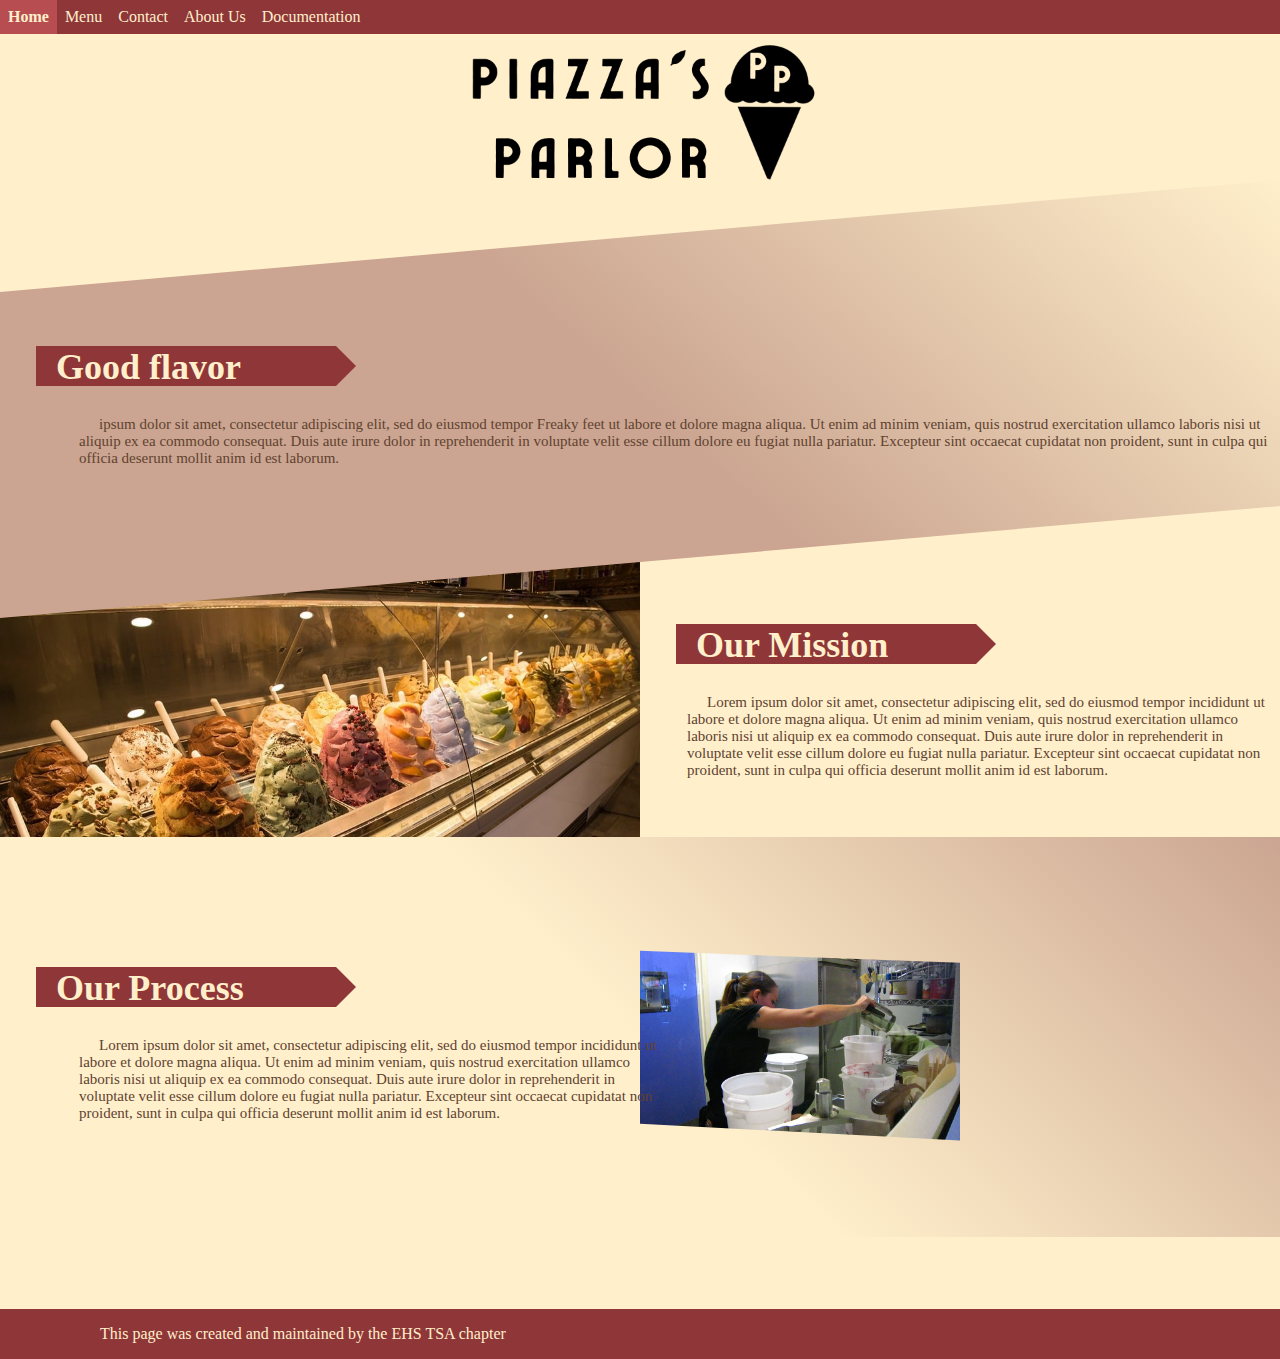
==== index.html @ 9db247d2 "Added logos to pages (and various improvements)" ====
<!DOCTYPE html>
<html>
  <head>
      <meta charset="UTF-8">
      <meta name="viewport" content="width=device-width, initial-scale=1.0">
      <link rel="stylesheet" href="index.css">
      <title>Home</title>
  </head>
  <body>
    <div class="navbar">
      <a href="index.html" style = "background: #b74d51; color: #FFEFCB; font-weight: bold;">Home</a>
      <a href="menu.html">Menu</a>
      <a href="contact.html">Contact</a>
      <a href="about_us.html">About Us</a>
      <a href="documentation.html">Documentation</a>
    </div>

    <br>
    <br>
    <center>
    <img id= "logo" src="index.PNG">
    </center>
    <br>
    <br>

    <!--Talks about what we are, how dedicated we are to our craft, where we are based etc...-->
    <!--Need a better name for the section other than GOOD FLAVOR lol-->
    <section class="diagonal">
      <div class="wrapper">

        <h2 class="section-title">Good flavor</h2>
        <p> ipsum dolor sit amet, consectetur adipiscing elit, sed do eiusmod tempor Freaky feet ut labore et dolore magna aliqua. Ut enim ad minim veniam, quis nostrud exercitation ullamco laboris nisi ut aliquip ex ea commodo consequat. Duis aute irure dolor in reprehenderit in voluptate velit esse cillum dolore eu fugiat nulla pariatur. Excepteur sint occaecat cupidatat non proident, sunt in culpa qui officia deserunt mollit anim id est laborum.</p>

      </div>
    </section>

    <img id= "gelato_B" src="gelato_B.jpg">


    <br>
    <br>
    <br>
    <br>
    <br>
    <br>
    <br>
    <br>
    <br>
    <!--Our mission section. Needs to sound professional-->
    <!--I had yet to really figure out how I wanted to do spacing when I did this part so LEAVE THE BREAKLINES PLEASE-->
    <div id="mission">
      <h2 class="section-title">Our Mission</h2>
      <p>Lorem ipsum dolor sit amet, consectetur adipiscing elit, sed do eiusmod tempor incididunt ut labore et dolore magna aliqua. Ut enim ad minim veniam, quis nostrud exercitation ullamco laboris nisi ut aliquip ex ea commodo consequat. Duis aute irure dolor in reprehenderit in voluptate velit esse cillum dolore eu fugiat nulla pariatur. Excepteur sint occaecat cupidatat non proident, sunt in culpa qui officia deserunt mollit anim id est laborum.</p>
    </div>

    <br>
    <br>
    <br>
    <br>
    <br>
    <br>
    <br>
    <br>
    
    <!--Talk about how vegan gelato is actually made, see the recipe sheet-->
    <div id="process">
      <h2 class="section-title">Our Process</h2>
      <p>Lorem ipsum dolor sit amet, consectetur adipiscing elit, sed do eiusmod tempor incididunt ut labore et dolore magna aliqua. Ut enim ad minim veniam, quis nostrud exercitation ullamco laboris nisi ut aliquip ex ea commodo consequat. Duis aute irure dolor in reprehenderit in voluptate velit esse cillum dolore eu fugiat nulla pariatur. Excepteur sint occaecat cupidatat non proident, sunt in culpa qui officia deserunt mollit anim id est laborum.</p>
    </div>
    <!--Yes this is badly done, no I will not change it-->
    <section class="diagonal_B">
      <div class="wrapper">
        <img id="process_img" class="box" src="process.jpg">
      </div>
    </section>

    <br>
    <br>
    <br>
    <br>

    <footer>
      <p>This page was created and maintained by the EHS TSA chapter</p>
    </footer>
  </body>
</html>
---- index.css ----
/* The navigation bar */
.navbar {
  overflow: hidden;
  background-color: #8f3639;
  position: fixed;
  top: 0;
  width: 100%;
  z-index: 3; 
}
  
/* Links inside the navbar */
.navbar a {
  float: left;
  
  color: #FFEFCB;
  padding: 0.5em 0.5em;
  text-decoration: none;
  font-size: 1em;

}
  
/* Change background on mouse-over */
.navbar a:hover {
  background: #b74d51;
  color: #FFEFCB;
  font-weight: bold;
}

/* removes all the fancy styling from links */
a:link { 
  text-decoration: none; 
} 
a:visited { 
  text-decoration: none; 
} 
a:hover { 
  text-decoration: none; 
} 
a:active { 
  text-decoration: none; 
}

body {
  background-color: #FFEFCB;
  margin: 0;

}

p {
  font-size: 15px;
  text-indent: 20px;
  color: #604230;
  padding-left: 5%;
  max-width:1300px;
  word-wrap:normal;
  margin-left: 1em;
}

h3 {

  text-indent: 20px;
  color: #604230;
  padding-left: 5%;
  max-width:1300px;
  word-wrap:normal;
  margin-left: 1em;

}

h1 {
  text-align: center;
  text-indent: 20px;
  font-size: 35px;
  color: #604230;
  margin-left: 1em;
}

h2 {
  text-indent: 20px;
  color: #604230;
  margin-left: 1em;
}

section {
  padding-block: 5rem;
}

/*diagonal streak*/
.diagonal {
  z-index: 1; 
  --skew-angle: -5deg;
  --background: linear-gradient( 45deg, #CBA591, #CBA591,#FFEFCB);

  position: relative;
  isolation: isolate;
}

.diagonal::after {
  content: '';
  background: var(--background);
  position: absolute;
  z-index: -1;
  inset: 0;
  transform: skewY(var(--skew-angle));
}

.section-title {
  width: 300px;
  height: 40px;
  position: relative;
  background: #8f3639;
  color: #FFEFCB;
  font-size: 2.25rem;
}

.section-title:before {
  content: "";
  position: absolute;
  right: -20px;
  bottom: 0;
  width: 0;
  height: 0;
  border-left: 20px solid #8f3639;
  border-top: 20px solid transparent;
  border-bottom: 20px solid transparent;
}
  
footer p {
  background-color: #8f3639;
  width: 100%;
  color: #FFEFCB;
  font-size: 1em;
}

footer {
  overflow: hidden;
  background-color: #8f3639;
  width: 100%;
}

#logo{
  width: 50%;
  height: 50%;
  border: none;
}

#gelato_B {
  z-index: -5; 
  margin-top: 0px;
  display: block;
  margin-left: 0%;
  margin-right: 0%;
  width: 50%;
  height: 50%;
  position: absolute;

}

#mission {
  display: block;
  margin-left: 50%;
  margin-right: 0%;
  margin-top: -130px;
  
}

#process_img {
  z-index: -3; 

  display: block;
  margin-left: 50%;
  margin-right: 0%;
  width: 25%;
  height: 25%;
  position: relative;
  
}
#process p {
  max-width:590px;
}
/*applies a shape to images, see notes for useful tool*/
/*first use of this, will use this method going forward*/
.box {
  clip-path: polygon(0 14%, 100% 19%, 100% 93%, 0 86%);
}
/*horizontal streak, idk why I named it this*/
.diagonal_B {
  z-index: -4; 
  --skew-angle: 0deg;
  --background: linear-gradient( 45deg, #FFEFCB, #FFEFCB,#CBA591);
  position: relative;
  isolation: isolate;
  margin-top: -300px;
}

.diagonal_B::after {
  content: '';
  background: var(--background);
  position: absolute;
  z-index: -4;
  inset: 0;
  transform: skewY(var(--skew-angle));
}
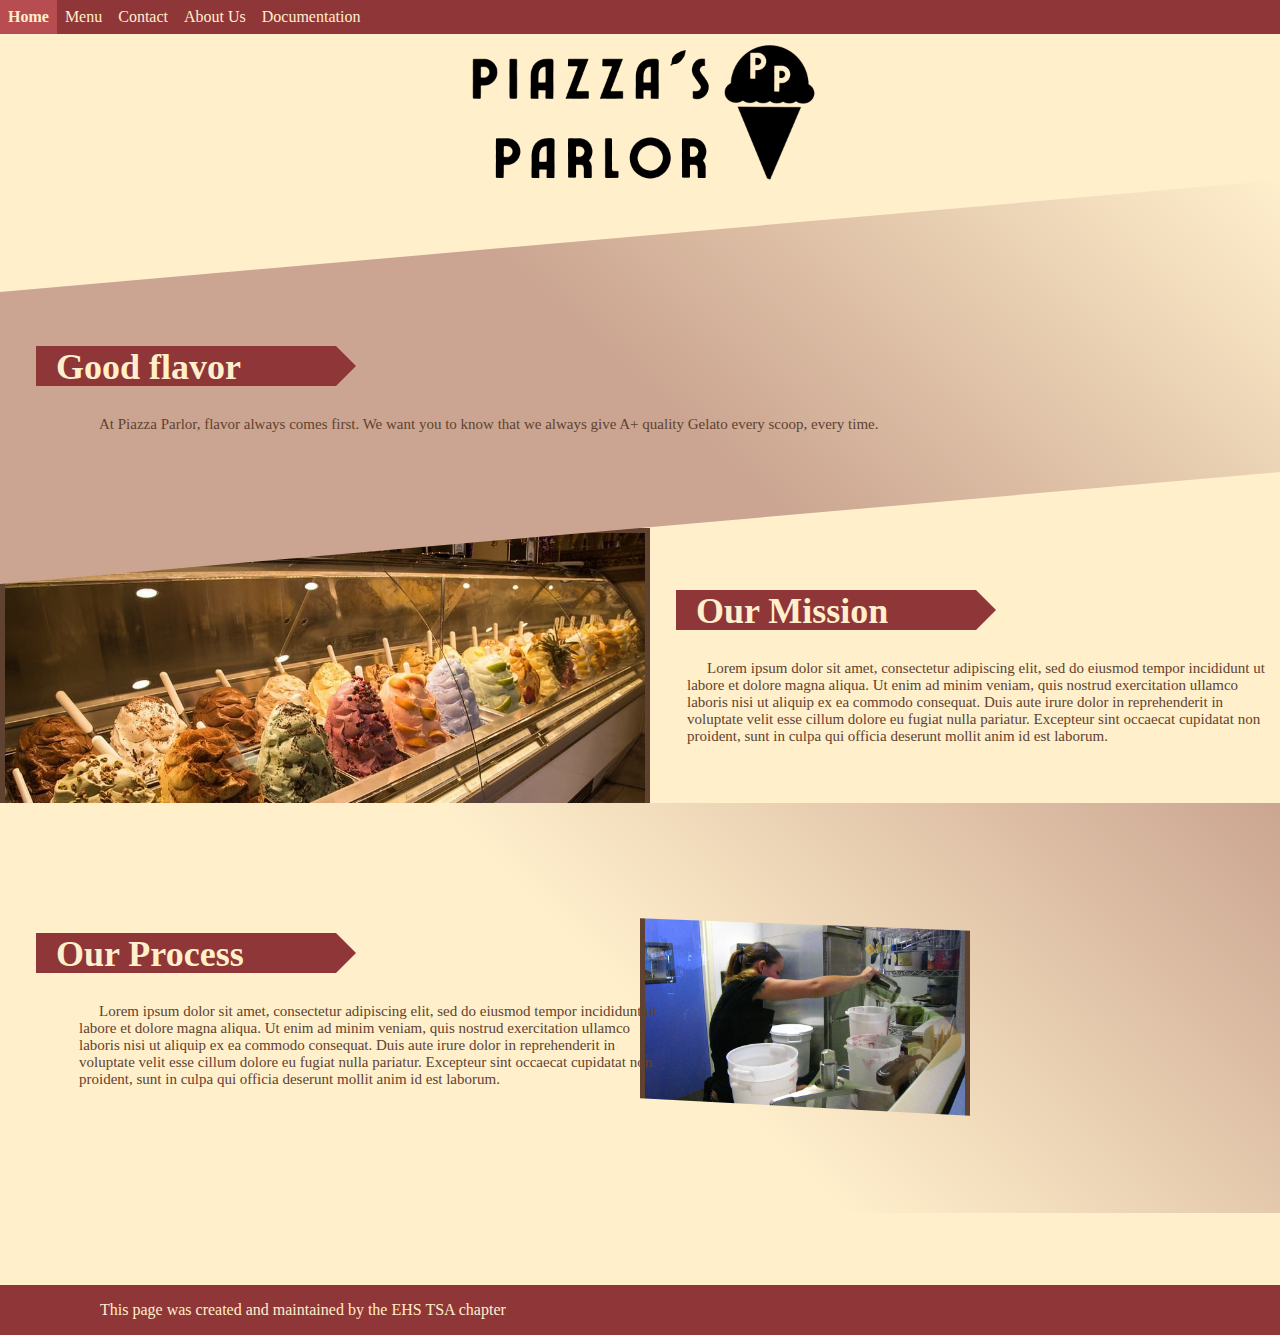
==== commit d97f0d83: "Added good flavor text" ====
--- a/index.html
+++ b/index.html
@@ -29,7 +29,7 @@
       <div class="wrapper">
 
         <h2 class="section-title">Good flavor</h2>
-        <p> ipsum dolor sit amet, consectetur adipiscing elit, sed do eiusmod tempor Freaky feet ut labore et dolore magna aliqua. Ut enim ad minim veniam, quis nostrud exercitation ullamco laboris nisi ut aliquip ex ea commodo consequat. Duis aute irure dolor in reprehenderit in voluptate velit esse cillum dolore eu fugiat nulla pariatur. Excepteur sint occaecat cupidatat non proident, sunt in culpa qui officia deserunt mollit anim id est laborum.</p>
+        <p> At Piazza Parlor, flavor always comes first. We want you to know that we always give A+ quality Gelato every scoop, every time.
 
       </div>
     </section>
--- a/index.css
+++ b/index.css
@@ -202,3 +202,8 @@
   inset: 0;
   transform: skewY(var(--skew-angle));
 }
+
+img {
+  border: 5px solid #604230;
+
+}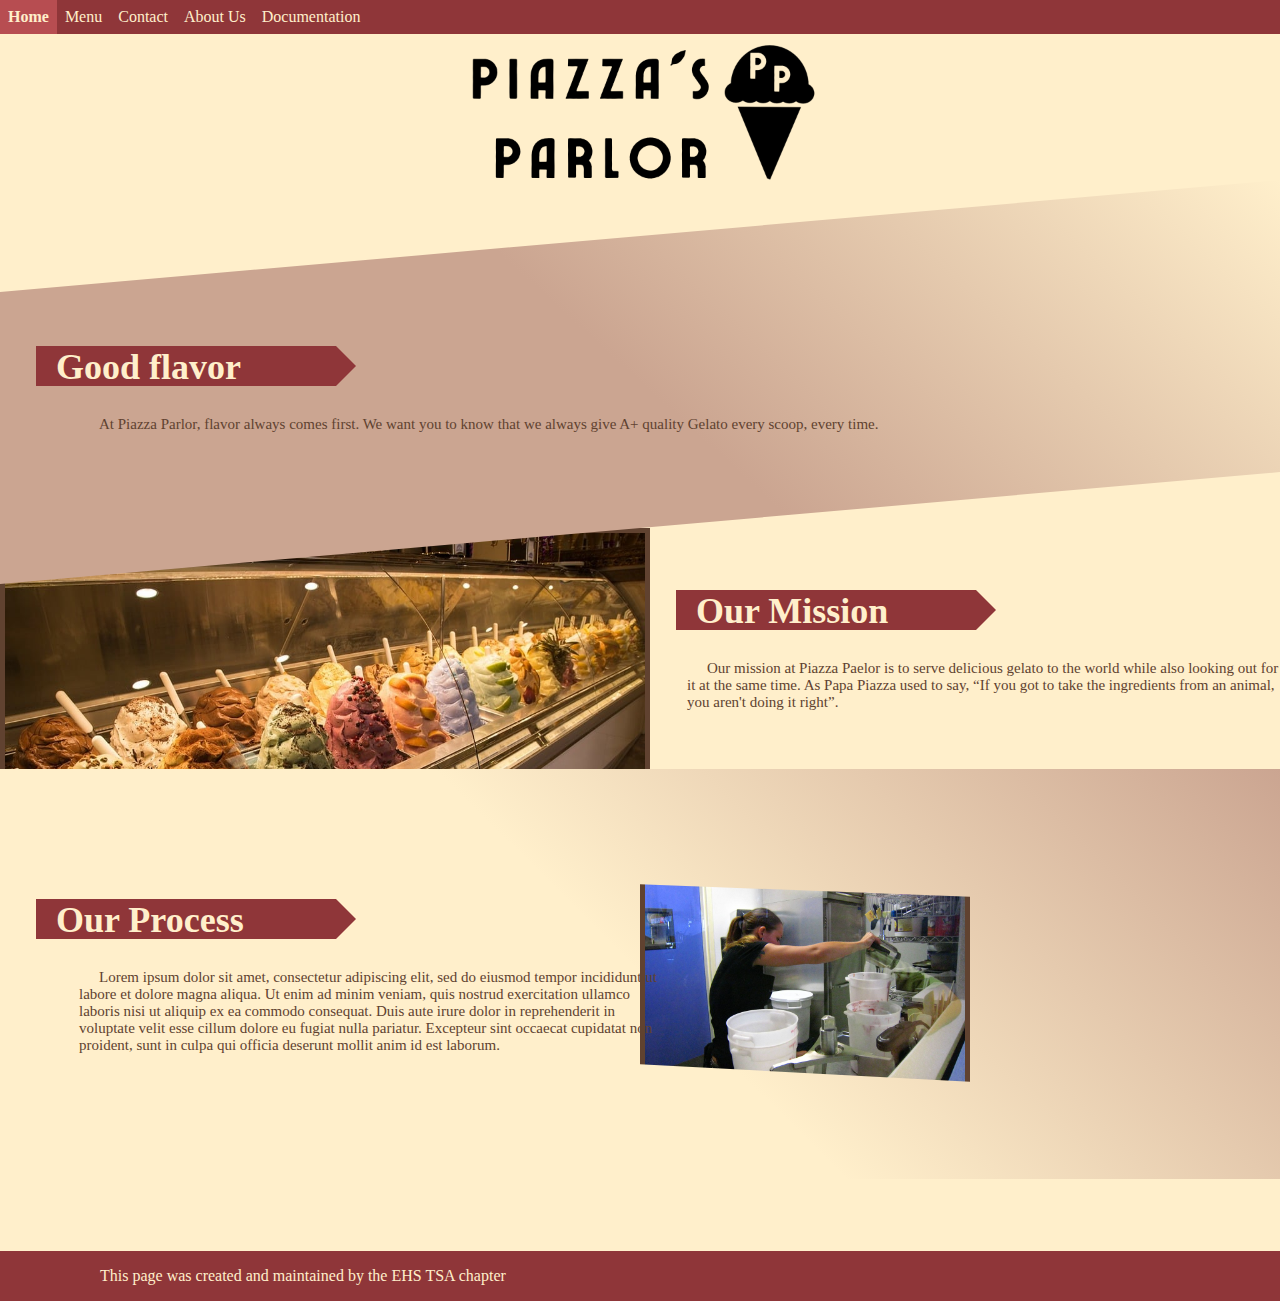
==== commit 12abb1ff: "our mission" ====
--- a/index.html
+++ b/index.html
@@ -50,7 +50,8 @@
     <!--I had yet to really figure out how I wanted to do spacing when I did this part so LEAVE THE BREAKLINES PLEASE-->
     <div id="mission">
       <h2 class="section-title">Our Mission</h2>
-      <p>Lorem ipsum dolor sit amet, consectetur adipiscing elit, sed do eiusmod tempor incididunt ut labore et dolore magna aliqua. Ut enim ad minim veniam, quis nostrud exercitation ullamco laboris nisi ut aliquip ex ea commodo consequat. Duis aute irure dolor in reprehenderit in voluptate velit esse cillum dolore eu fugiat nulla pariatur. Excepteur sint occaecat cupidatat non proident, sunt in culpa qui officia deserunt mollit anim id est laborum.</p>
+      <p>Our mission at Piazza Paelor is to serve delicious gelato to the world while also looking out for it at the same time. As Papa Piazza used to say, “If you got to take the ingredients from an animal, you aren't doing it right”.
+      </p>
     </div>
 
     <br>
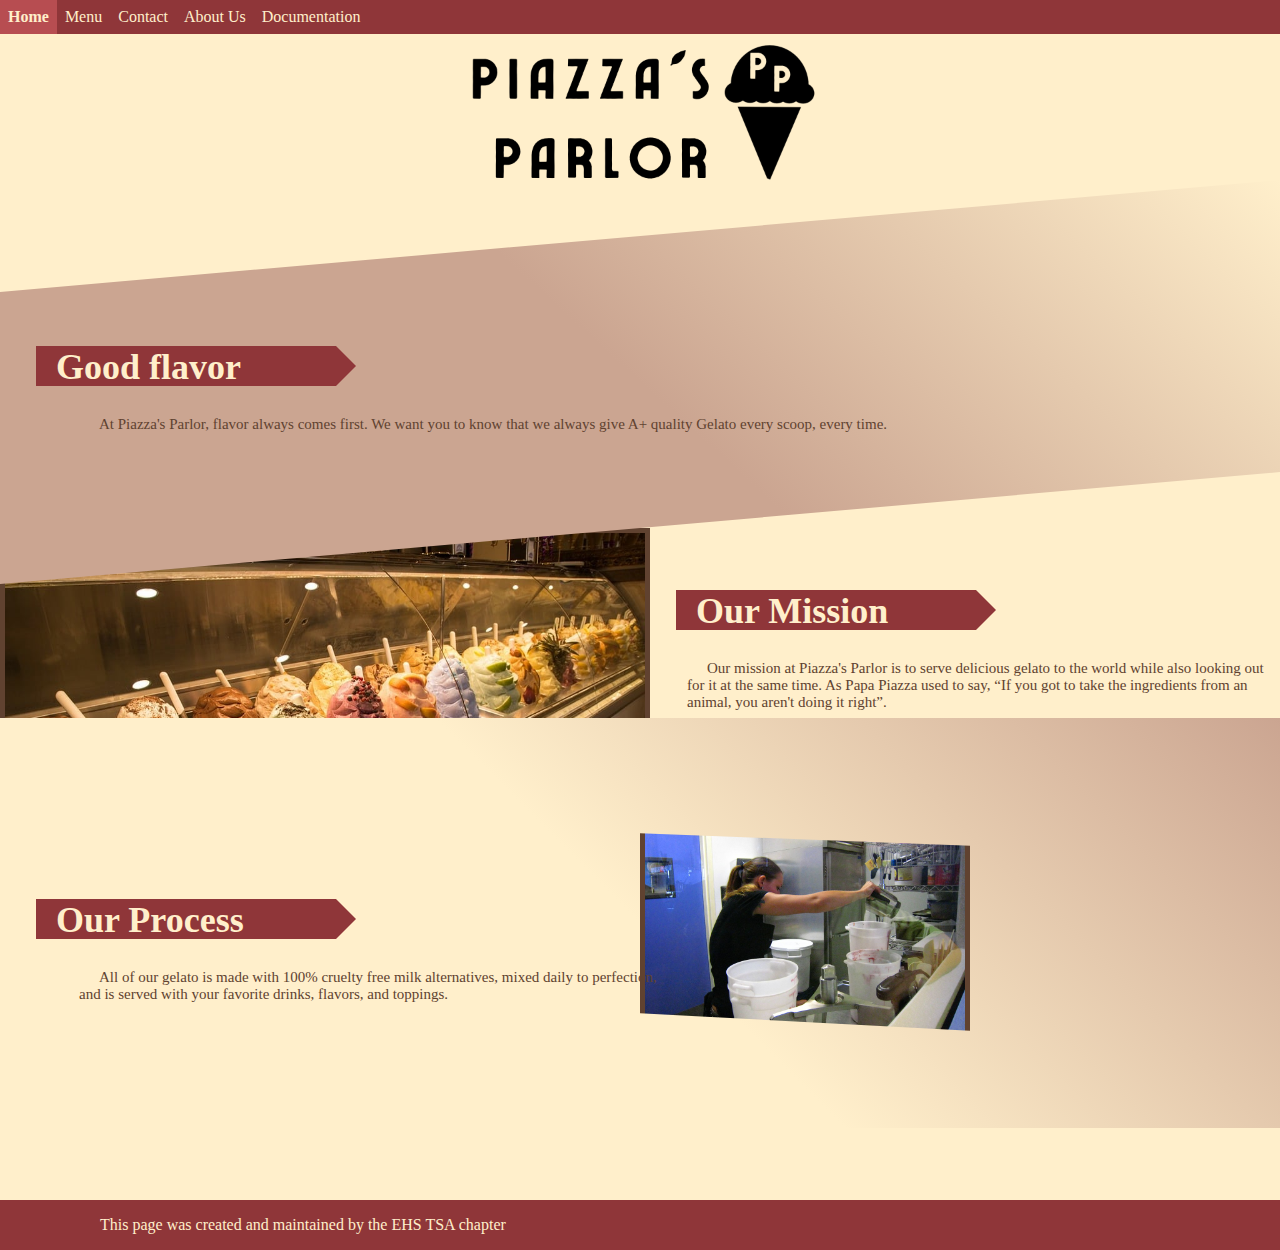
==== commit 7eefc45b: "added Process" ====
--- a/index.html
+++ b/index.html
@@ -29,7 +29,7 @@
       <div class="wrapper">
 
         <h2 class="section-title">Good flavor</h2>
-        <p> At Piazza Parlor, flavor always comes first. We want you to know that we always give A+ quality Gelato every scoop, every time.
+        <p> At Piazza's Parlor, flavor always comes first. We want you to know that we always give A+ quality Gelato every scoop, every time.
 
       </div>
     </section>
@@ -50,7 +50,7 @@
     <!--I had yet to really figure out how I wanted to do spacing when I did this part so LEAVE THE BREAKLINES PLEASE-->
     <div id="mission">
       <h2 class="section-title">Our Mission</h2>
-      <p>Our mission at Piazza Paelor is to serve delicious gelato to the world while also looking out for it at the same time. As Papa Piazza used to say, “If you got to take the ingredients from an animal, you aren't doing it right”.
+      <p>Our mission at Piazza's Parlor is to serve delicious gelato to the world while also looking out for it at the same time. As Papa Piazza used to say, “If you got to take the ingredients from an animal, you aren't doing it right”.
       </p>
     </div>
 
@@ -66,7 +66,7 @@
     <!--Talk about how vegan gelato is actually made, see the recipe sheet-->
     <div id="process">
       <h2 class="section-title">Our Process</h2>
-      <p>Lorem ipsum dolor sit amet, consectetur adipiscing elit, sed do eiusmod tempor incididunt ut labore et dolore magna aliqua. Ut enim ad minim veniam, quis nostrud exercitation ullamco laboris nisi ut aliquip ex ea commodo consequat. Duis aute irure dolor in reprehenderit in voluptate velit esse cillum dolore eu fugiat nulla pariatur. Excepteur sint occaecat cupidatat non proident, sunt in culpa qui officia deserunt mollit anim id est laborum.</p>
+      <p>All of our gelato is made with 100% cruelty free milk alternatives, mixed daily to perfection, and is served with your favorite drinks, flavors, and toppings.</p>
     </div>
     <!--Yes this is badly done, no I will not change it-->
     <section class="diagonal_B">
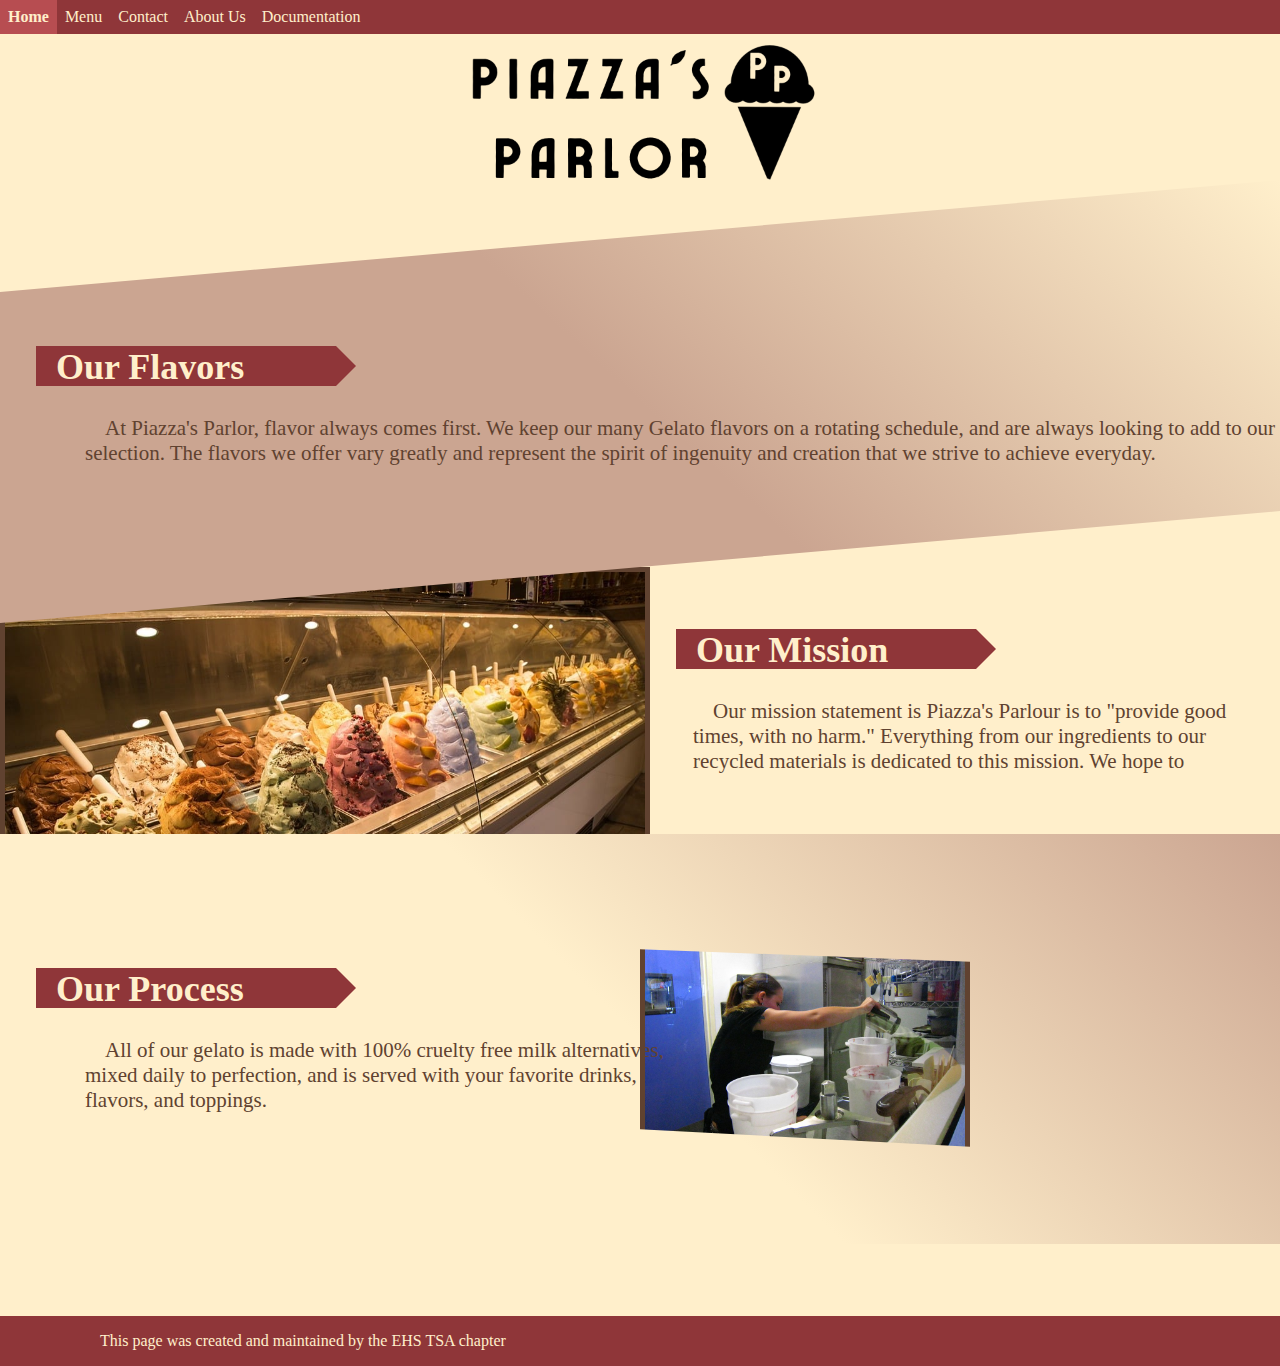
==== commit cf717e46: "working on home page" ====
--- a/index.html
+++ b/index.html
@@ -24,13 +24,11 @@
     <br>
 
     <!--Talks about what we are, how dedicated we are to our craft, where we are based etc...-->
-    <!--Need a better name for the section other than GOOD FLAVOR lol-->
     <section class="diagonal">
       <div class="wrapper">
 
-        <h2 class="section-title">Good flavor</h2>
-        <p> At Piazza's Parlor, flavor always comes first. We want you to know that we always give A+ quality Gelato every scoop, every time.
-
+        <h2 class="section-title">Our Flavors</h2>
+        <p> At Piazza's Parlor, flavor always comes first. We keep our many Gelato flavors on a rotating schedule, and are always looking to add to our selection. The flavors we offer vary greatly and represent the spirit of ingenuity and creation that we strive to achieve everyday.</p>
       </div>
     </section>
 
@@ -50,7 +48,7 @@
     <!--I had yet to really figure out how I wanted to do spacing when I did this part so LEAVE THE BREAKLINES PLEASE-->
     <div id="mission">
       <h2 class="section-title">Our Mission</h2>
-      <p>Our mission at Piazza's Parlor is to serve delicious gelato to the world while also looking out for it at the same time. As Papa Piazza used to say, “If you got to take the ingredients from an animal, you aren't doing it right”.
+      <p>Our mission statement is Piazza's Parlour is to "provide good times, with no harm." Everything from our ingredients to our recycled materials is dedicated to this mission. We hope to 
       </p>
     </div>
 
--- a/index.css
+++ b/index.css
@@ -48,7 +48,7 @@
 }
 
 p {
-  font-size: 15px;
+  font-size: 21px;
   text-indent: 20px;
   color: #604230;
   padding-left: 5%;
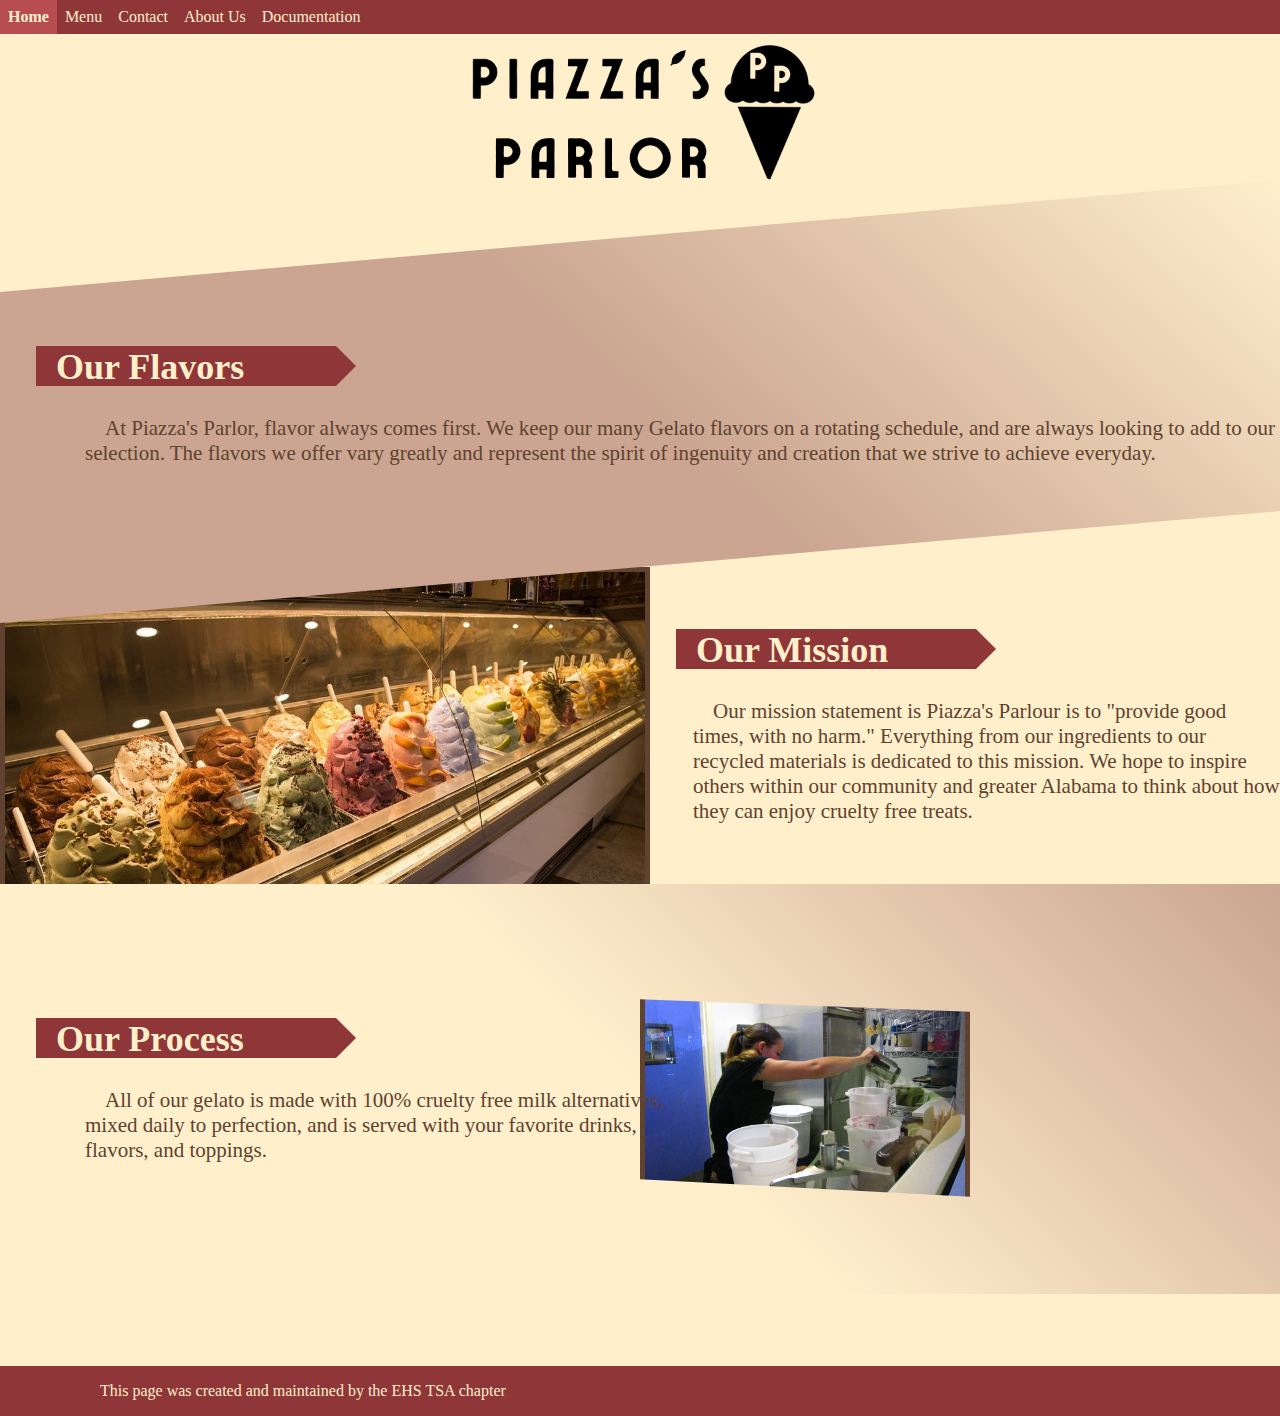
==== commit 2ea27a85: "saved" ====
--- a/index.html
+++ b/index.html
@@ -48,7 +48,7 @@
     <!--I had yet to really figure out how I wanted to do spacing when I did this part so LEAVE THE BREAKLINES PLEASE-->
     <div id="mission">
       <h2 class="section-title">Our Mission</h2>
-      <p>Our mission statement is Piazza's Parlour is to "provide good times, with no harm." Everything from our ingredients to our recycled materials is dedicated to this mission. We hope to 
+      <p>Our mission statement is Piazza's Parlour is to "provide good times, with no harm." Everything from our ingredients to our recycled materials is dedicated to this mission. We hope to inspire others within our community and greater Alabama to think about how they can enjoy cruelty free treats. 
       </p>
     </div>
 
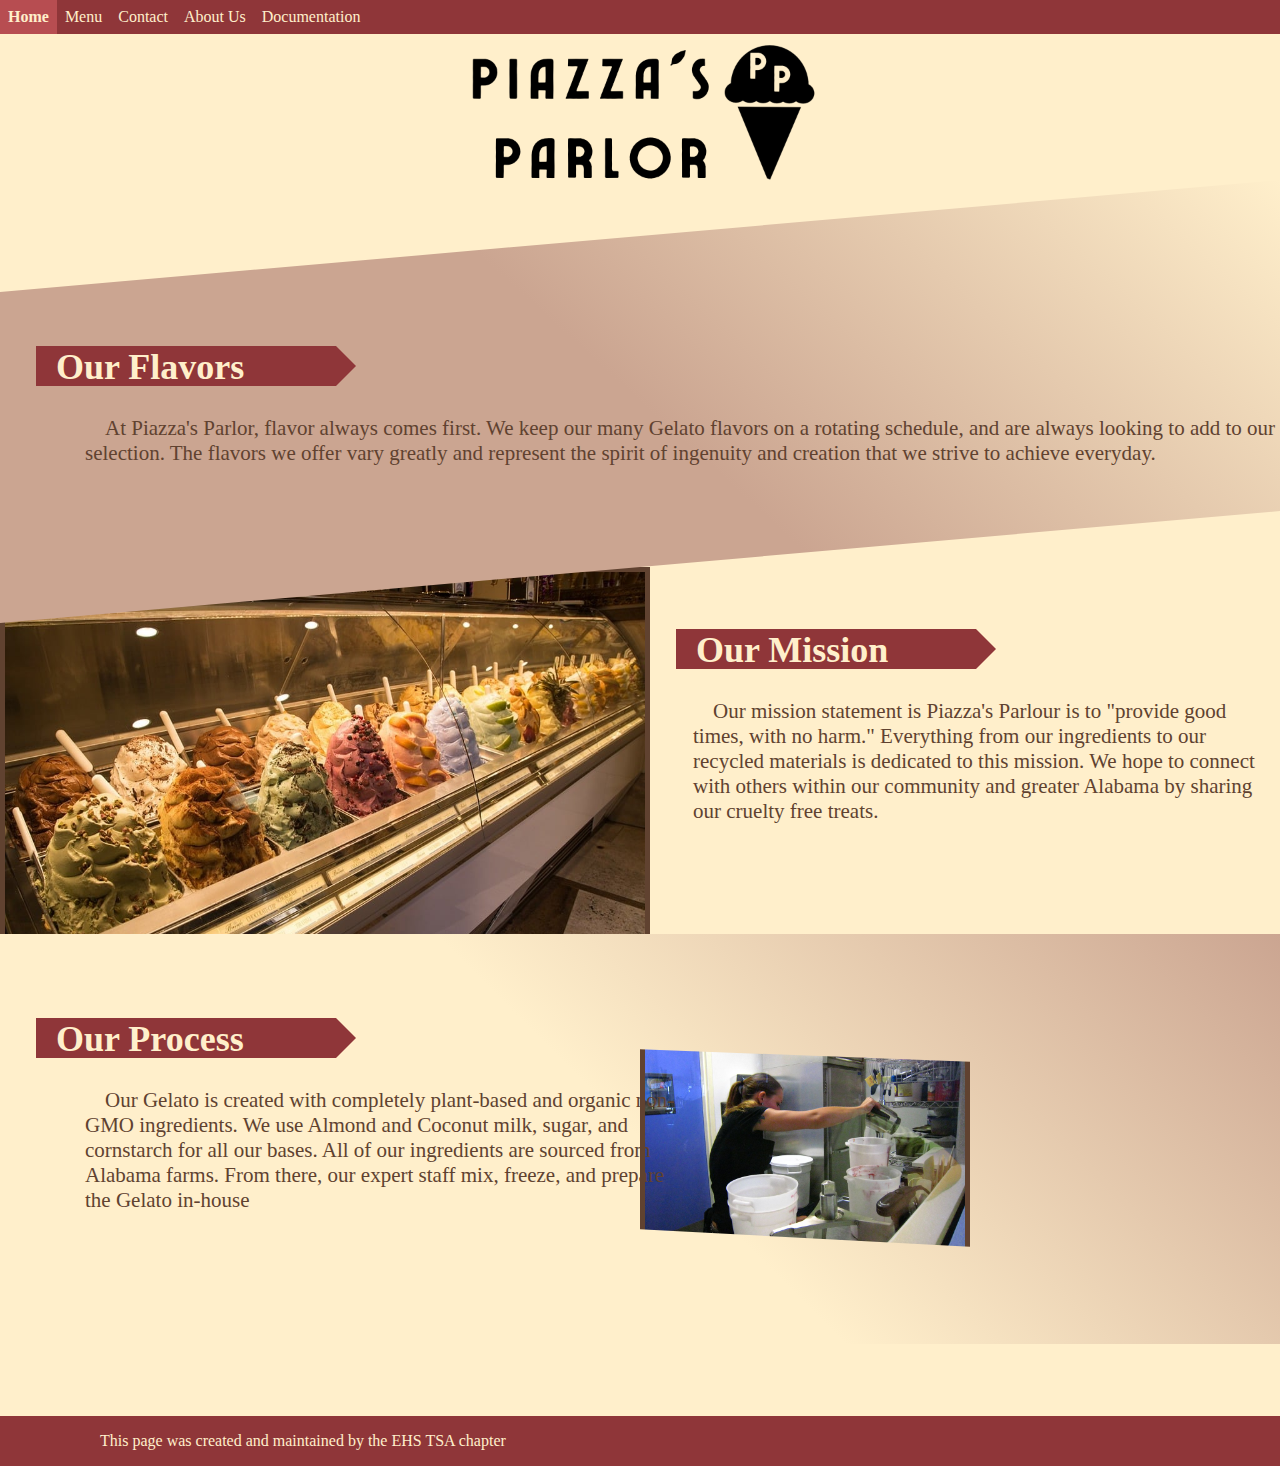
==== commit fb740351: "saved" ====
--- a/index.html
+++ b/index.html
@@ -48,7 +48,7 @@
     <!--I had yet to really figure out how I wanted to do spacing when I did this part so LEAVE THE BREAKLINES PLEASE-->
     <div id="mission">
       <h2 class="section-title">Our Mission</h2>
-      <p>Our mission statement is Piazza's Parlour is to "provide good times, with no harm." Everything from our ingredients to our recycled materials is dedicated to this mission. We hope to inspire others within our community and greater Alabama to think about how they can enjoy cruelty free treats. 
+      <p>Our mission statement is Piazza's Parlour is to "provide good times, with no harm." Everything from our ingredients to our recycled materials is dedicated to this mission. We hope to connect with others within our community and greater Alabama by sharing our cruelty free treats.
       </p>
     </div>
 
@@ -64,7 +64,7 @@
     <!--Talk about how vegan gelato is actually made, see the recipe sheet-->
     <div id="process">
       <h2 class="section-title">Our Process</h2>
-      <p>All of our gelato is made with 100% cruelty free milk alternatives, mixed daily to perfection, and is served with your favorite drinks, flavors, and toppings.</p>
+      <p>Our Gelato is created with completely plant-based and organic non-GMO ingredients. We use Almond and Coconut milk, sugar, and cornstarch for all our bases. All of our ingredients are sourced from Alabama farms. From there, our expert staff mix, freeze, and prepare the Gelato in-house</p>
     </div>
     <!--Yes this is badly done, no I will not change it-->
     <section class="diagonal_B">
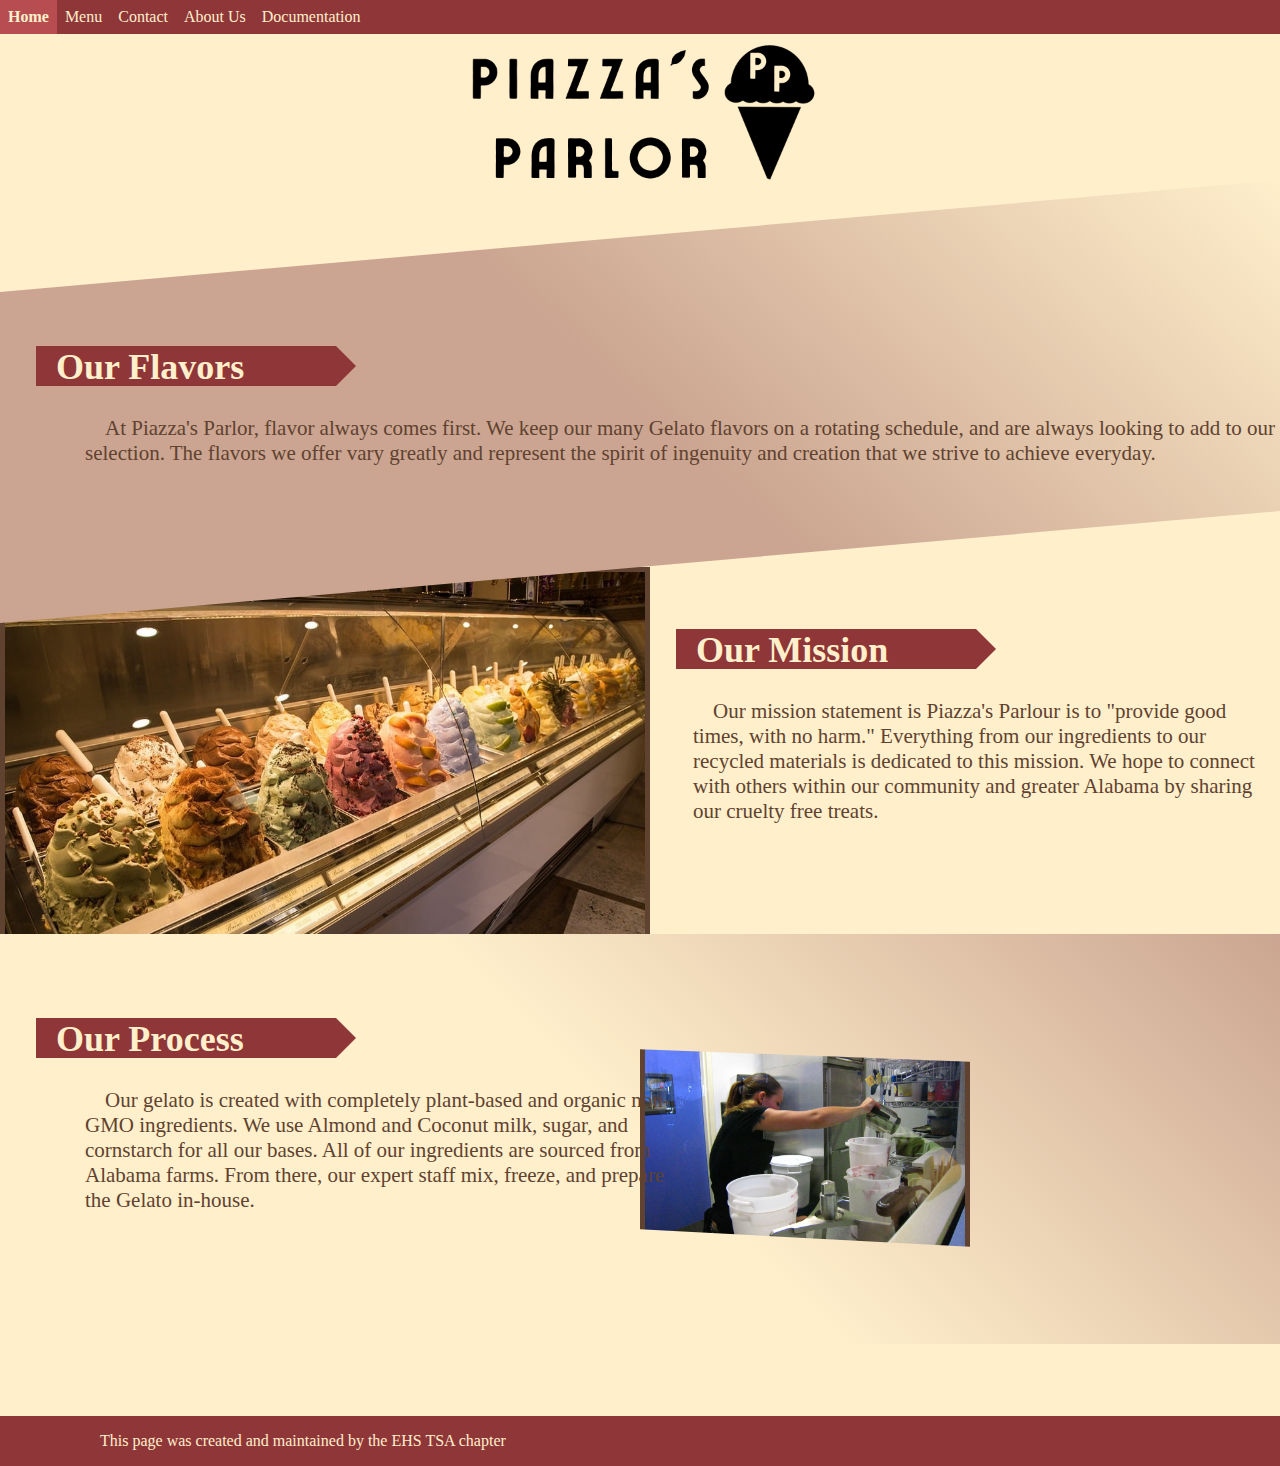
==== commit 1ba44ed1: "last minute changes" ====
--- a/index.html
+++ b/index.html
@@ -64,7 +64,7 @@
     <!--Talk about how vegan gelato is actually made, see the recipe sheet-->
     <div id="process">
       <h2 class="section-title">Our Process</h2>
-      <p>Our Gelato is created with completely plant-based and organic non-GMO ingredients. We use Almond and Coconut milk, sugar, and cornstarch for all our bases. All of our ingredients are sourced from Alabama farms. From there, our expert staff mix, freeze, and prepare the Gelato in-house</p>
+      <p>Our gelato is created with completely plant-based and organic non-GMO ingredients. We use Almond and Coconut milk, sugar, and cornstarch for all our bases. All of our ingredients are sourced from Alabama farms. From there, our expert staff mix, freeze, and prepare the Gelato in-house.</p>
     </div>
     <!--Yes this is badly done, no I will not change it-->
     <section class="diagonal_B">
